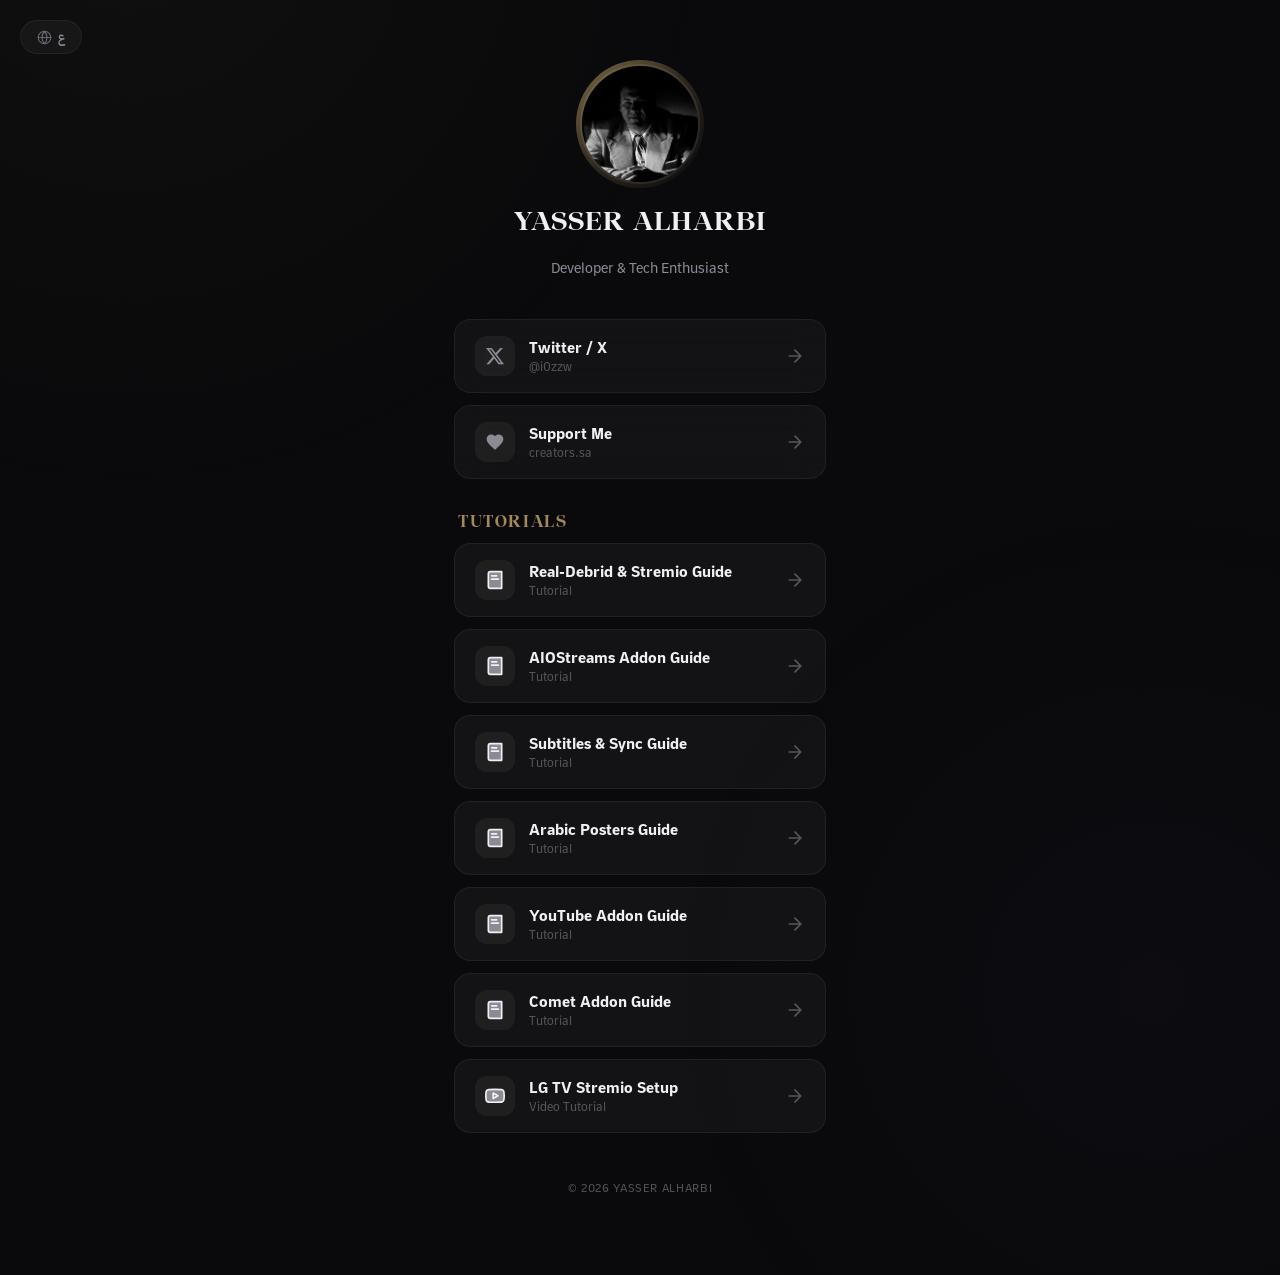
==== index.html @ 005c1b85 "Add remaining tutorials (Subtitles, Posters, YouTube, Comet, LG TV) with localized media" ====
<!DOCTYPE html>
<html lang="ar" dir="rtl">
<head>
  <meta charset="UTF-8">
  <meta name="viewport" content="width=device-width, initial-scale=1.0">
  <title>YASSER ALHARBI</title>
  <meta name="description" content="Yasser Alharbi – Bio & Links">
  <meta property="og:title" content="YASSER ALHARBI">
  <meta property="og:description" content="Yasser Alharbi – Bio & Links">
  <meta property="og:image" content="img/profile.jpg">
  <meta property="og:type" content="website">
  <meta name="theme-color" content="#0a0a0c">
  <link rel="stylesheet" href="style.css">
  <link rel="icon" href="img/profile.jpg">
</head>
<body>

  <!-- Language Toggle -->
  <button class="lang-toggle" id="langToggle" aria-label="Switch language">
    <svg class="globe-icon" viewBox="0 0 24 24" fill="none" stroke="currentColor" stroke-width="1.8" stroke-linecap="round" stroke-linejoin="round">
      <circle cx="12" cy="12" r="10"/>
      <path d="M2 12h20"/>
      <path d="M12 2a15.3 15.3 0 0 1 4 10 15.3 15.3 0 0 1-4 10 15.3 15.3 0 0 1-4-10A15.3 15.3 0 0 1 12 2z"/>
    </svg>
    <span id="langLabel">EN</span>
  </button>

  <div class="container">

    <!-- Profile -->
    <div class="profile-section fade-in">
      <div class="profile-image-wrapper">
        <img src="img/profile.jpg" alt="Yasser Alharbi" class="profile-image">
      </div>
      <h1 class="profile-name" data-i18n="name">ياسر الحربي</h1>
      <p class="profile-bio" data-i18n="bio">مبرمج ومهتم بالتقنية</p>
    </div>

    <!-- Links -->
    <div class="links-section">

      <!-- Twitter / X -->
      <a href="https://x.com/i0zzw" target="_blank" rel="noopener noreferrer" class="link-card">
        <div class="link-card-icon">
          <svg viewBox="0 0 24 24" xmlns="http://www.w3.org/2000/svg">
            <path d="M18.244 2.25h3.308l-7.227 8.26 8.502 11.24H16.17l-5.214-6.817L4.99 21.75H1.68l7.73-8.835L1.254 2.25H8.08l4.713 6.231zm-1.161 17.52h1.833L7.084 4.126H5.117z"/>
          </svg>
        </div>
        <div class="link-card-content">
          <span class="link-card-title" data-i18n="twitter_title">تويتر / إكس</span>
          <span class="link-card-subtitle">@i0zzw</span>
        </div>
        <svg class="link-card-arrow" viewBox="0 0 24 24" fill="none" stroke="currentColor" stroke-width="2" stroke-linecap="round" stroke-linejoin="round">
          <path d="M5 12h14M12 5l7 7-7 7"/>
        </svg>
      </a>

      <!-- Support / Creators -->
      <a href="https://creators.sa/i" target="_blank" rel="noopener noreferrer" class="link-card">
        <div class="link-card-icon">
          <svg viewBox="0 0 24 24" xmlns="http://www.w3.org/2000/svg">
            <path d="M12 21.35l-1.45-1.32C5.4 15.36 2 12.28 2 8.5 2 5.42 4.42 3 7.5 3c1.74 0 3.41.81 4.5 2.09C13.09 3.81 14.76 3 16.5 3 19.58 3 22 5.42 22 8.5c0 3.78-3.4 6.86-8.55 11.54L12 21.35z"/>
          </svg>
        </div>
        <div class="link-card-content">
          <span class="link-card-title" data-i18n="support_title">دعم مادي</span>
          <span class="link-card-subtitle">creators.sa</span>
        </div>
        <svg class="link-card-arrow" viewBox="0 0 24 24" fill="none" stroke="currentColor" stroke-width="2" stroke-linecap="round" stroke-linejoin="round">
          <path d="M5 12h14M12 5l7 7-7 7"/>
        </svg>
      </a>

    </div>

    <!-- Tutorials -->
    <div class="section-container fade-in" style="margin-top: 32px; width: 100%;">
      <h2 class="section-title" data-i18n="tutorials_title">شروحات</h2>
      <div class="links-section" style="margin-top: 12px;">
        <a href="tutorials/real-debrid.html" class="link-card">
          <div class="link-card-icon">
            <svg viewBox="0 0 24 24" xmlns="http://www.w3.org/2000/svg" fill="none" stroke="currentColor" stroke-width="2" stroke-linecap="round" stroke-linejoin="round">
              <path d="M4 19.5v-15A2.5 2.5 0 0 1 6.5 2H20v20H6.5a2.5 2.5 0 0 1-2.5-2.5Z"/>
              <path d="M8 7h6"/>
              <path d="M8 11h8"/>
            </svg>
          </div>
          <div class="link-card-content">
            <span class="link-card-title" data-i18n="real_debrid_tutorial">شرح Real-Debrid و Stremio</span>
            <span class="link-card-subtitle">Tutorial</span>
          </div>
          <svg class="link-card-arrow" viewBox="0 0 24 24" fill="none" stroke="currentColor" stroke-width="2" stroke-linecap="round" stroke-linejoin="round">
            <path d="M5 12h14M12 5l7 7-7 7"/>
          </svg>
        </a>

        <a href="tutorials/aiostreams-elfhosted.html" class="link-card">
          <div class="link-card-icon">
            <svg viewBox="0 0 24 24" xmlns="http://www.w3.org/2000/svg" fill="none" stroke="currentColor" stroke-width="2" stroke-linecap="round" stroke-linejoin="round">
              <path d="M4 19.5v-15A2.5 2.5 0 0 1 6.5 2H20v20H6.5a2.5 2.5 0 0 1-2.5-2.5Z"/>
              <path d="M8 7h6"/>
              <path d="M8 11h8"/>
            </svg>
          </div>
          <div class="link-card-content">
            <span class="link-card-title" data-i18n="aiostreams_tutorial">شرح إضافة AIOStreams</span>
            <span class="link-card-subtitle">Tutorial</span>
          </div>
          <svg class="link-card-arrow" viewBox="0 0 24 24" fill="none" stroke="currentColor" stroke-width="2" stroke-linecap="round" stroke-linejoin="round">
            <path d="M5 12h14M12 5l7 7-7 7"/>
          </svg>
        </a>

        <a href="tutorials/stremio-subtitles-guide.html" class="link-card">
          <div class="link-card-icon">
            <svg viewBox="0 0 24 24" xmlns="http://www.w3.org/2000/svg" fill="none" stroke="currentColor" stroke-width="2" stroke-linecap="round" stroke-linejoin="round">
              <path d="M4 19.5v-15A2.5 2.5 0 0 1 6.5 2H20v20H6.5a2.5 2.5 0 0 1-2.5-2.5Z"/>
              <path d="M8 7h6"/>
              <path d="M8 11h8"/>
            </svg>
          </div>
          <div class="link-card-content">
            <span class="link-card-title" data-i18n="subtitles_tutorial">حل مشاكل الترجمة</span>
            <span class="link-card-subtitle">Tutorial</span>
          </div>
          <svg class="link-card-arrow" viewBox="0 0 24 24" fill="none" stroke="currentColor" stroke-width="2" stroke-linecap="round" stroke-linejoin="round">
            <path d="M5 12h14M12 5l7 7-7 7"/>
          </svg>
        </a>

        <a href="tutorials/arabic-posters-stremio.html" class="link-card">
          <div class="link-card-icon">
            <svg viewBox="0 0 24 24" xmlns="http://www.w3.org/2000/svg" fill="none" stroke="currentColor" stroke-width="2" stroke-linecap="round" stroke-linejoin="round">
              <path d="M4 19.5v-15A2.5 2.5 0 0 1 6.5 2H20v20H6.5a2.5 2.5 0 0 1-2.5-2.5Z"/>
              <path d="M8 7h6"/>
              <path d="M8 11h8"/>
            </svg>
          </div>
          <div class="link-card-content">
            <span class="link-card-title" data-i18n="posters_tutorial">تعريب البوسترات</span>
            <span class="link-card-subtitle">Tutorial</span>
          </div>
          <svg class="link-card-arrow" viewBox="0 0 24 24" fill="none" stroke="currentColor" stroke-width="2" stroke-linecap="round" stroke-linejoin="round">
            <path d="M5 12h14M12 5l7 7-7 7"/>
          </svg>
        </a>

        <a href="tutorials/youtube-stremio-addon.html" class="link-card">
          <div class="link-card-icon">
            <svg viewBox="0 0 24 24" xmlns="http://www.w3.org/2000/svg" fill="none" stroke="currentColor" stroke-width="2" stroke-linecap="round" stroke-linejoin="round">
              <path d="M4 19.5v-15A2.5 2.5 0 0 1 6.5 2H20v20H6.5a2.5 2.5 0 0 1-2.5-2.5Z"/>
              <path d="M8 7h6"/>
              <path d="M8 11h8"/>
            </svg>
          </div>
          <div class="link-card-content">
            <span class="link-card-title" data-i18n="youtube_tutorial">إضافة اليوتيوب</span>
            <span class="link-card-subtitle">Tutorial</span>
          </div>
          <svg class="link-card-arrow" viewBox="0 0 24 24" fill="none" stroke="currentColor" stroke-width="2" stroke-linecap="round" stroke-linejoin="round">
            <path d="M5 12h14M12 5l7 7-7 7"/>
          </svg>
        </a>

        <a href="tutorials/comet-stremio-addon.html" class="link-card">
          <div class="link-card-icon">
            <svg viewBox="0 0 24 24" xmlns="http://www.w3.org/2000/svg" fill="none" stroke="currentColor" stroke-width="2" stroke-linecap="round" stroke-linejoin="round">
              <path d="M4 19.5v-15A2.5 2.5 0 0 1 6.5 2H20v20H6.5a2.5 2.5 0 0 1-2.5-2.5Z"/>
              <path d="M8 7h6"/>
              <path d="M8 11h8"/>
            </svg>
          </div>
          <div class="link-card-content">
            <span class="link-card-title" data-i18n="comet_tutorial">شرح إضافة Comet</span>
            <span class="link-card-subtitle">Tutorial</span>
          </div>
          <svg class="link-card-arrow" viewBox="0 0 24 24" fill="none" stroke="currentColor" stroke-width="2" stroke-linecap="round" stroke-linejoin="round">
            <path d="M5 12h14M12 5l7 7-7 7"/>
          </svg>
        </a>

        <a href="tutorials/lg-tv-stremio.html" class="link-card">
          <div class="link-card-icon">
            <svg viewBox="0 0 24 24" xmlns="http://www.w3.org/2000/svg" fill="none" stroke="currentColor" stroke-width="2" stroke-linecap="round" stroke-linejoin="round">
              <path d="M22.54 6.42a2.78 2.78 0 0 0-1.94-2C18.88 4 12 4 12 4s-6.88 0-8.6.46a2.78 2.78 0 0 0-1.94 2A29 29 0 0 0 1 11.75a29 29 0 0 0 .46 5.33A2.78 2.78 0 0 0 3.4 19c1.72.46 8.6.46 8.6.46s6.88 0 8.6-.46a2.78 2.78 0 0 0 1.94-2 29 29 0 0 0 .46-5.25 29 29 0 0 0-.46-5.33z"/>
              <polygon points="9.75 15.02 15.5 11.75 9.75 8.48 9.75 15.02"/>
            </svg>
          </div>
          <div class="link-card-content">
            <span class="link-card-title" data-i18n="lg_tv_tutorial">شرح شاشات LG</span>
            <span class="link-card-subtitle">Video Tutorial</span>
          </div>
          <svg class="link-card-arrow" viewBox="0 0 24 24" fill="none" stroke="currentColor" stroke-width="2" stroke-linecap="round" stroke-linejoin="round">
            <path d="M5 12h14M12 5l7 7-7 7"/>
          </svg>
        </a>
      </div>
    </div>

    <!-- Footer -->
    <div class="footer fade-in">
      <p data-i18n="footer">© 2026 YASSER ALHARBI</p>
    </div>

  </div>

  <script src="script.js"></script>
</body>
</html>
---- style.css ----
/* ===== Font Faces ===== */
@font-face {
  font-family: 'Thmanyah Sans';
  src: url('fonts/thmanyahsans-Light.woff2') format('woff2');
  font-weight: 300;
  font-style: normal;
  font-display: swap;
}
@font-face {
  font-family: 'Thmanyah Sans';
  src: url('fonts/thmanyahsans-Regular.woff2') format('woff2');
  font-weight: 400;
  font-style: normal;
  font-display: swap;
}
@font-face {
  font-family: 'Thmanyah Sans';
  src: url('fonts/thmanyahsans-Medium.woff2') format('woff2');
  font-weight: 500;
  font-style: normal;
  font-display: swap;
}
@font-face {
  font-family: 'Thmanyah Sans';
  src: url('fonts/thmanyahsans-Bold.woff2') format('woff2');
  font-weight: 700;
  font-style: normal;
  font-display: swap;
}
@font-face {
  font-family: 'Thmanyah Sans';
  src: url('fonts/thmanyahsans-Black.woff2') format('woff2');
  font-weight: 900;
  font-style: normal;
  font-display: swap;
}
@font-face {
  font-family: 'Thmanyah Serif Display';
  src: url('fonts/thmanyahserifdisplay-Bold.woff2') format('woff2');
  font-weight: 700;
  font-style: normal;
  font-display: swap;
}

/* ===== Reset & Base ===== */
*,
*::before,
*::after {
  margin: 0;
  padding: 0;
  box-sizing: border-box;
}

:root {
  --bg-primary: #0a0a0c;
  --bg-secondary: #111115;
  --bg-card: rgba(255, 255, 255, 0.04);
  --bg-card-hover: rgba(255, 255, 255, 0.08);
  --border-card: rgba(255, 255, 255, 0.06);
  --border-card-hover: rgba(255, 255, 255, 0.12);
  --text-primary: #f0f0f2;
  --text-secondary: #8b8b96;
  --text-muted: #55555e;
  --accent: #c8a96e;
  --accent-glow: rgba(200, 169, 110, 0.15);
  --accent-dim: rgba(200, 169, 110, 0.08);
  --glow-profile: rgba(200, 169, 110, 0.2);
  --radius: 16px;
  --transition: 0.3s cubic-bezier(0.4, 0, 0.2, 1);
}

html {
  scroll-behavior: smooth;
}

body {
  font-family: 'Thmanyah Sans', -apple-system, BlinkMacSystemFont, 'Segoe UI', sans-serif;
  background: var(--bg-primary);
  color: var(--text-primary);
  min-height: 100dvh;
  display: flex;
  justify-content: center;
  align-items: center;
  overflow-x: hidden;
  -webkit-font-smoothing: antialiased;
  -moz-osx-font-smoothing: grayscale;
}

/* ===== Background Ambient Effect ===== */
body::before {
  content: '';
  position: fixed;
  top: -50%;
  left: -50%;
  width: 200%;
  height: 200%;
  background:
    radial-gradient(ellipse 600px 600px at 30% 20%, rgba(200, 169, 110, 0.04), transparent),
    radial-gradient(ellipse 500px 500px at 70% 80%, rgba(120, 100, 180, 0.03), transparent);
  pointer-events: none;
  z-index: 0;
  animation: ambientDrift 20s ease-in-out infinite alternate;
}

@keyframes ambientDrift {
  0% { transform: translate(0, 0) rotate(0deg); }
  100% { transform: translate(30px, -20px) rotate(2deg); }
}

/* ===== Container ===== */
.container {
  position: relative;
  z-index: 1;
  width: 100%;
  max-width: 420px;
  padding: 48px 24px 64px;
  display: flex;
  flex-direction: column;
  align-items: center;
  gap: 0;
}

/* ===== Language Toggle ===== */
.lang-toggle {
  position: fixed;
  top: 20px;
  right: 20px;
  z-index: 100;
  background: var(--bg-card);
  backdrop-filter: blur(20px);
  -webkit-backdrop-filter: blur(20px);
  border: 1px solid var(--border-card);
  color: var(--text-secondary);
  font-family: 'Thmanyah Sans', sans-serif;
  font-size: 13px;
  font-weight: 500;
  padding: 8px 16px;
  border-radius: 100px;
  cursor: pointer;
  transition: var(--transition);
  display: flex;
  align-items: center;
  gap: 6px;
  letter-spacing: 0.02em;
}

.lang-toggle:hover {
  background: var(--bg-card-hover);
  border-color: var(--border-card-hover);
  color: var(--text-primary);
}

.lang-toggle:active {
  transform: scale(0.96);
}

.lang-toggle .globe-icon {
  width: 15px;
  height: 15px;
  opacity: 0.7;
}

/* ===== Profile Section ===== */
.profile-section {
  display: flex;
  flex-direction: column;
  align-items: center;
  gap: 20px;
  margin-bottom: 40px;
}

.profile-image-wrapper {
  position: relative;
  width: 120px;
  height: 120px;
}

.profile-image-wrapper::before {
  content: '';
  position: absolute;
  inset: -4px;
  border-radius: 50%;
  background: linear-gradient(135deg, var(--accent), rgba(200, 169, 110, 0.3), transparent);
  opacity: 0.6;
  animation: profileGlow 4s ease-in-out infinite alternate;
}

@keyframes profileGlow {
  0% { opacity: 0.4; filter: blur(8px); }
  100% { opacity: 0.7; filter: blur(12px); }
}

.profile-image {
  position: relative;
  width: 120px;
  height: 120px;
  border-radius: 50%;
  object-fit: cover;
  object-position: center top;
  border: 2px solid rgba(255, 255, 255, 0.08);
  z-index: 1;
}

.profile-name {
  font-family: 'Thmanyah Serif Display', 'Thmanyah Sans', serif;
  font-weight: 700;
  font-size: 26px;
  letter-spacing: 0.04em;
  color: var(--text-primary);
  text-align: center;
}

.profile-bio {
  font-size: 14px;
  font-weight: 400;
  color: var(--text-secondary);
  text-align: center;
  line-height: 1.6;
  max-width: 280px;
}

/* ===== Links Section ===== */
.links-section {
  width: 100%;
  display: flex;
  flex-direction: column;
  gap: 12px;
}

.link-card {
  display: flex;
  align-items: center;
  gap: 14px;
  width: 100%;
  padding: 16px 20px;
  background: var(--bg-card);
  backdrop-filter: blur(16px);
  -webkit-backdrop-filter: blur(16px);
  border: 1px solid var(--border-card);
  border-radius: var(--radius);
  text-decoration: none;
  color: var(--text-primary);
  transition: var(--transition);
  position: relative;
  overflow: hidden;
}

.link-card::before {
  content: '';
  position: absolute;
  inset: 0;
  background: linear-gradient(135deg, var(--accent-dim), transparent 60%);
  opacity: 0;
  transition: opacity var(--transition);
}

.link-card:hover {
  background: var(--bg-card-hover);
  border-color: var(--border-card-hover);
  transform: translateY(-2px);
  box-shadow: 0 8px 32px rgba(0, 0, 0, 0.3);
}

.link-card:hover::before {
  opacity: 1;
}

.link-card:active {
  transform: translateY(0) scale(0.98);
}

.link-card-icon {
  position: relative;
  z-index: 1;
  width: 40px;
  height: 40px;
  display: flex;
  align-items: center;
  justify-content: center;
  border-radius: 12px;
  background: rgba(255, 255, 255, 0.05);
  flex-shrink: 0;
}

.link-card-icon svg {
  width: 20px;
  height: 20px;
  fill: var(--text-secondary);
  transition: fill var(--transition);
}

.link-card:hover .link-card-icon svg {
  fill: var(--accent);
}

.link-card-content {
  position: relative;
  z-index: 1;
  display: flex;
  flex-direction: column;
  gap: 2px;
  flex: 1;
  min-width: 0;
}

.link-card-title {
  font-weight: 600;
  font-size: 15px;
  color: var(--text-primary);
}

.link-card-subtitle {
  font-size: 12px;
  font-weight: 400;
  color: var(--text-muted);
}

.link-card-arrow {
  position: relative;
  z-index: 1;
  width: 20px;
  height: 20px;
  flex-shrink: 0;
  opacity: 0.3;
  transition: var(--transition);
}

.link-card:hover .link-card-arrow {
  opacity: 0.7;
  transform: translateX(3px);
}

[dir="rtl"] .link-card:hover .link-card-arrow {
  transform: translateX(-3px) scaleX(-1);
}

[dir="rtl"] .link-card-arrow {
  transform: scaleX(-1);
}

/* ===== Footer ===== */
.footer {
  margin-top: 48px;
  text-align: center;
}

.footer p {
  font-size: 11px;
  color: var(--text-muted);
  letter-spacing: 0.06em;
}

/* ===== Fade-in Animations ===== */
.fade-in {
  opacity: 0;
  transform: translateY(16px);
  animation: fadeInUp 0.6s ease forwards;
}

.fade-in:nth-child(1) { animation-delay: 0.1s; }
.fade-in:nth-child(2) { animation-delay: 0.2s; }
.fade-in:nth-child(3) { animation-delay: 0.3s; }

@keyframes fadeInUp {
  to {
    opacity: 1;
    transform: translateY(0);
  }
}

.links-section .link-card {
  opacity: 0;
  transform: translateY(12px);
  animation: fadeInUp 0.5s ease forwards;
}

.links-section .link-card:nth-child(1) { animation-delay: 0.35s; }
.links-section .link-card:nth-child(2) { animation-delay: 0.45s; }
.links-section .link-card:nth-child(3) { animation-delay: 0.55s; }
.links-section .link-card:nth-child(4) { animation-delay: 0.65s; }

/* ===== Responsive ===== */
@media (max-width: 480px) {
  .container {
    padding: 40px 20px 56px;
  }
  .profile-name {
    font-size: 22px;
  }
  .link-card {
    padding: 14px 16px;
  }
}

@media (min-width: 768px) {
  .container {
    padding: 64px 24px 80px;
  }
}

/* ===== Sections ===== */
.section-title {
  font-family: 'Thmanyah Serif Display', serif;
  font-size: 16px;
  font-weight: 700;
  color: var(--accent);
  text-transform: uppercase;
  letter-spacing: 0.1em;
  margin-bottom: 12px;
  opacity: 0.8;
  width: 100%;
  padding-right: 4px;
}

[dir="ltr"] .section-title {
  padding-right: 0;
  padding-left: 4px;
}
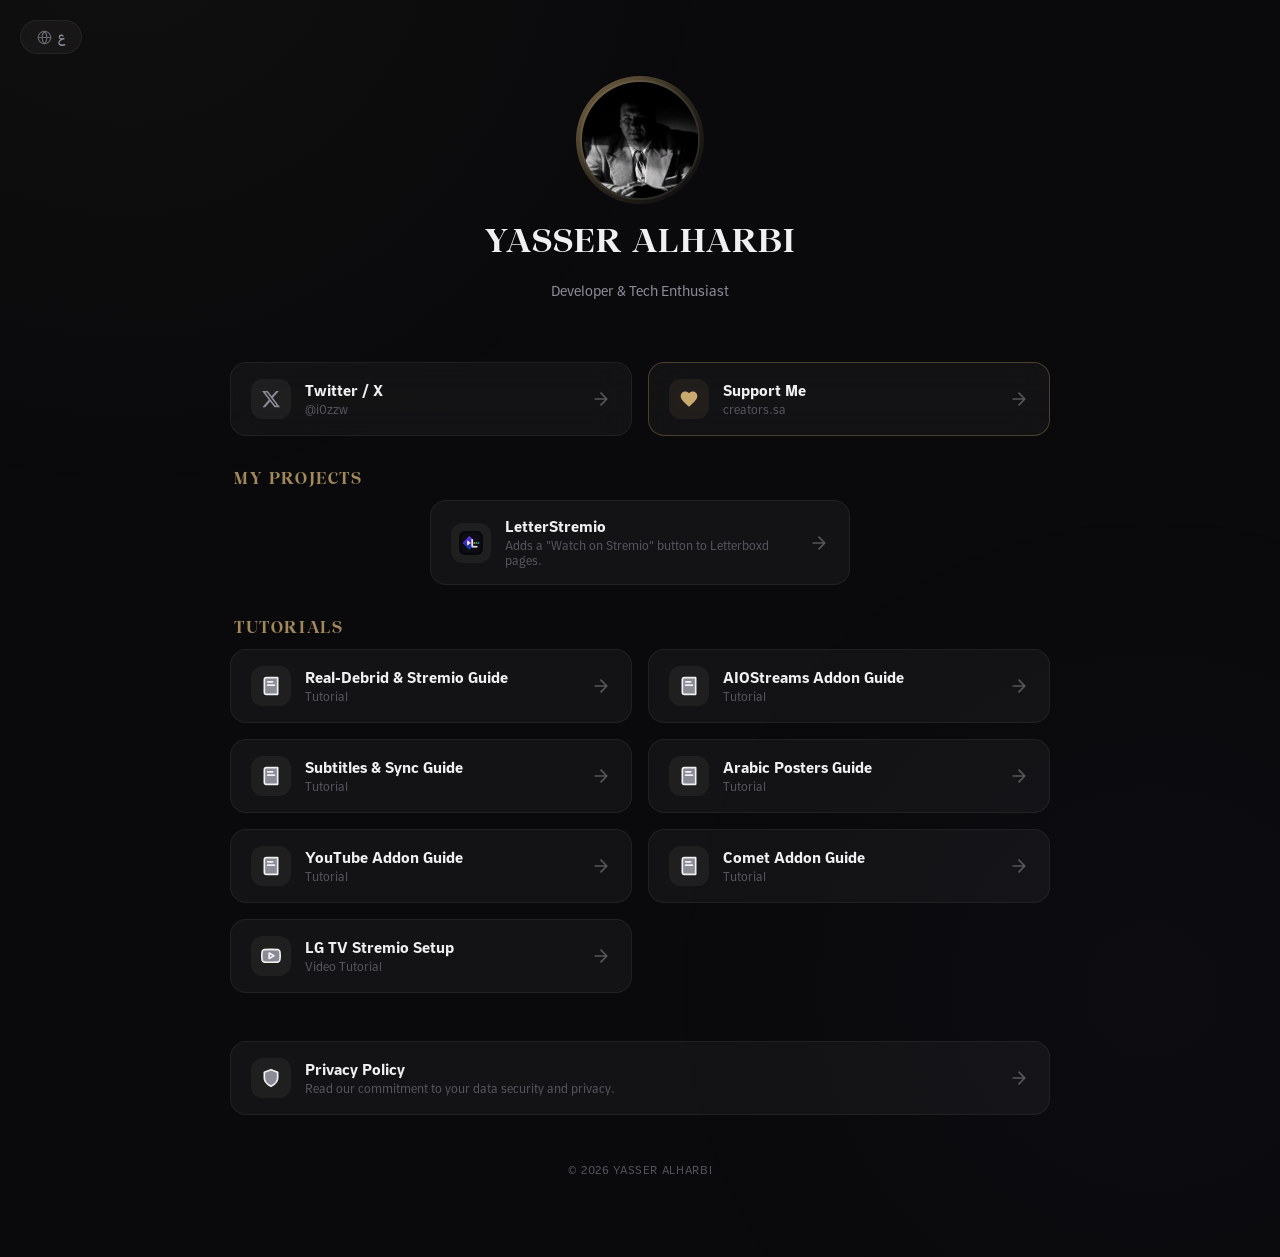
==== commit 13d4bbd8: "Update design: grid layout for desktop, featured support button, and works section" ====
--- a/index.html
+++ b/index.html
@@ -1,5 +1,6 @@
 <!DOCTYPE html>
 <html lang="ar" dir="rtl">
+
 <head>
   <meta charset="UTF-8">
   <meta name="viewport" content="width=device-width, initial-scale=1.0">
@@ -13,14 +14,16 @@
   <link rel="stylesheet" href="style.css">
   <link rel="icon" href="img/profile.jpg">
 </head>
+
 <body>
 
   <!-- Language Toggle -->
   <button class="lang-toggle" id="langToggle" aria-label="Switch language">
-    <svg class="globe-icon" viewBox="0 0 24 24" fill="none" stroke="currentColor" stroke-width="1.8" stroke-linecap="round" stroke-linejoin="round">
-      <circle cx="12" cy="12" r="10"/>
-      <path d="M2 12h20"/>
-      <path d="M12 2a15.3 15.3 0 0 1 4 10 15.3 15.3 0 0 1-4 10 15.3 15.3 0 0 1-4-10A15.3 15.3 0 0 1 12 2z"/>
+    <svg class="globe-icon" viewBox="0 0 24 24" fill="none" stroke="currentColor" stroke-width="1.8"
+      stroke-linecap="round" stroke-linejoin="round">
+      <circle cx="12" cy="12" r="10" />
+      <path d="M2 12h20" />
+      <path d="M12 2a15.3 15.3 0 0 1 4 10 15.3 15.3 0 0 1-4 10 15.3 15.3 0 0 1-4-10A15.3 15.3 0 0 1 12 2z" />
     </svg>
     <span id="langLabel">EN</span>
   </button>
@@ -43,34 +46,61 @@
       <a href="https://x.com/i0zzw" target="_blank" rel="noopener noreferrer" class="link-card">
         <div class="link-card-icon">
           <svg viewBox="0 0 24 24" xmlns="http://www.w3.org/2000/svg">
-            <path d="M18.244 2.25h3.308l-7.227 8.26 8.502 11.24H16.17l-5.214-6.817L4.99 21.75H1.68l7.73-8.835L1.254 2.25H8.08l4.713 6.231zm-1.161 17.52h1.833L7.084 4.126H5.117z"/>
+            <path
+              d="M18.244 2.25h3.308l-7.227 8.26 8.502 11.24H16.17l-5.214-6.817L4.99 21.75H1.68l7.73-8.835L1.254 2.25H8.08l4.713 6.231zm-1.161 17.52h1.833L7.084 4.126H5.117z" />
           </svg>
         </div>
         <div class="link-card-content">
           <span class="link-card-title" data-i18n="twitter_title">تويتر / إكس</span>
           <span class="link-card-subtitle">@i0zzw</span>
         </div>
-        <svg class="link-card-arrow" viewBox="0 0 24 24" fill="none" stroke="currentColor" stroke-width="2" stroke-linecap="round" stroke-linejoin="round">
-          <path d="M5 12h14M12 5l7 7-7 7"/>
+        <svg class="link-card-arrow" viewBox="0 0 24 24" fill="none" stroke="currentColor" stroke-width="2"
+          stroke-linecap="round" stroke-linejoin="round">
+          <path d="M5 12h14M12 5l7 7-7 7" />
         </svg>
       </a>
 
       <!-- Support / Creators -->
-      <a href="https://creators.sa/i" target="_blank" rel="noopener noreferrer" class="link-card">
+      <a href="https://creators.sa/i" target="_blank" rel="noopener noreferrer" class="link-card featured">
         <div class="link-card-icon">
           <svg viewBox="0 0 24 24" xmlns="http://www.w3.org/2000/svg">
-            <path d="M12 21.35l-1.45-1.32C5.4 15.36 2 12.28 2 8.5 2 5.42 4.42 3 7.5 3c1.74 0 3.41.81 4.5 2.09C13.09 3.81 14.76 3 16.5 3 19.58 3 22 5.42 22 8.5c0 3.78-3.4 6.86-8.55 11.54L12 21.35z"/>
+            <path
+              d="M12 21.35l-1.45-1.32C5.4 15.36 2 12.28 2 8.5 2 5.42 4.42 3 7.5 3c1.74 0 3.41.81 4.5 2.09C13.09 3.81 14.76 3 16.5 3 19.58 3 22 5.42 22 8.5c0 3.78-3.4 6.86-8.55 11.54L12 21.35z" />
           </svg>
         </div>
         <div class="link-card-content">
           <span class="link-card-title" data-i18n="support_title">دعم مادي</span>
           <span class="link-card-subtitle">creators.sa</span>
         </div>
-        <svg class="link-card-arrow" viewBox="0 0 24 24" fill="none" stroke="currentColor" stroke-width="2" stroke-linecap="round" stroke-linejoin="round">
-          <path d="M5 12h14M12 5l7 7-7 7"/>
+        <svg class="link-card-arrow" viewBox="0 0 24 24" fill="none" stroke="currentColor" stroke-width="2"
+          stroke-linecap="round" stroke-linejoin="round">
+          <path d="M5 12h14M12 5l7 7-7 7" />
         </svg>
       </a>
 
+    </div>
+
+    <!-- My Works -->
+    <div class="section-container fade-in" style="margin-top: 32px; width: 100%;">
+      <h2 class="section-title" data-i18n="works_title">أعمالي</h2>
+      <div class="links-section" style="margin-top: 12px;">
+        <!-- LetterStremio -->
+        <a href="https://chromewebstore.google.com/detail/gipoaolhchfjmjiemofgoghhjfjpclnj?utm_source=item-share-cb"
+          target="_blank" rel="noopener noreferrer" class="link-card">
+          <div class="link-card-icon">
+            <img src="logos/letterstremio.png" alt="LetterStremio" style="width: 24px; height: 24px; border-radius: 6px;">
+          </div>
+          <div class="link-card-content">
+            <span class="link-card-title" data-i18n="letterstremio_title">LetterStremio</span>
+            <span class="link-card-subtitle" data-i18n="letterstremio_desc">Adds a "Watch on Stremio" button to
+              Letterboxd pages.</span>
+          </div>
+          <svg class="link-card-arrow" viewBox="0 0 24 24" fill="none" stroke="currentColor" stroke-width="2"
+            stroke-linecap="round" stroke-linejoin="round">
+            <path d="M5 12h14M12 5l7 7-7 7" />
+          </svg>
+        </a>
+      </div>
     </div>
 
     <!-- Tutorials -->
@@ -79,122 +109,157 @@
       <div class="links-section" style="margin-top: 12px;">
         <a href="tutorials/real-debrid.html" class="link-card">
           <div class="link-card-icon">
-            <svg viewBox="0 0 24 24" xmlns="http://www.w3.org/2000/svg" fill="none" stroke="currentColor" stroke-width="2" stroke-linecap="round" stroke-linejoin="round">
-              <path d="M4 19.5v-15A2.5 2.5 0 0 1 6.5 2H20v20H6.5a2.5 2.5 0 0 1-2.5-2.5Z"/>
-              <path d="M8 7h6"/>
-              <path d="M8 11h8"/>
+            <svg viewBox="0 0 24 24" xmlns="http://www.w3.org/2000/svg" fill="none" stroke="currentColor"
+              stroke-width="2" stroke-linecap="round" stroke-linejoin="round">
+              <path d="M4 19.5v-15A2.5 2.5 0 0 1 6.5 2H20v20H6.5a2.5 2.5 0 0 1-2.5-2.5Z" />
+              <path d="M8 7h6" />
+              <path d="M8 11h8" />
             </svg>
           </div>
           <div class="link-card-content">
             <span class="link-card-title" data-i18n="real_debrid_tutorial">شرح Real-Debrid و Stremio</span>
             <span class="link-card-subtitle">Tutorial</span>
           </div>
-          <svg class="link-card-arrow" viewBox="0 0 24 24" fill="none" stroke="currentColor" stroke-width="2" stroke-linecap="round" stroke-linejoin="round">
-            <path d="M5 12h14M12 5l7 7-7 7"/>
+          <svg class="link-card-arrow" viewBox="0 0 24 24" fill="none" stroke="currentColor" stroke-width="2"
+            stroke-linecap="round" stroke-linejoin="round">
+            <path d="M5 12h14M12 5l7 7-7 7" />
           </svg>
         </a>
 
         <a href="tutorials/aiostreams-elfhosted.html" class="link-card">
           <div class="link-card-icon">
-            <svg viewBox="0 0 24 24" xmlns="http://www.w3.org/2000/svg" fill="none" stroke="currentColor" stroke-width="2" stroke-linecap="round" stroke-linejoin="round">
-              <path d="M4 19.5v-15A2.5 2.5 0 0 1 6.5 2H20v20H6.5a2.5 2.5 0 0 1-2.5-2.5Z"/>
-              <path d="M8 7h6"/>
-              <path d="M8 11h8"/>
+            <svg viewBox="0 0 24 24" xmlns="http://www.w3.org/2000/svg" fill="none" stroke="currentColor"
+              stroke-width="2" stroke-linecap="round" stroke-linejoin="round">
+              <path d="M4 19.5v-15A2.5 2.5 0 0 1 6.5 2H20v20H6.5a2.5 2.5 0 0 1-2.5-2.5Z" />
+              <path d="M8 7h6" />
+              <path d="M8 11h8" />
             </svg>
           </div>
           <div class="link-card-content">
             <span class="link-card-title" data-i18n="aiostreams_tutorial">شرح إضافة AIOStreams</span>
             <span class="link-card-subtitle">Tutorial</span>
           </div>
-          <svg class="link-card-arrow" viewBox="0 0 24 24" fill="none" stroke="currentColor" stroke-width="2" stroke-linecap="round" stroke-linejoin="round">
-            <path d="M5 12h14M12 5l7 7-7 7"/>
+          <svg class="link-card-arrow" viewBox="0 0 24 24" fill="none" stroke="currentColor" stroke-width="2"
+            stroke-linecap="round" stroke-linejoin="round">
+            <path d="M5 12h14M12 5l7 7-7 7" />
           </svg>
         </a>
 
         <a href="tutorials/stremio-subtitles-guide.html" class="link-card">
           <div class="link-card-icon">
-            <svg viewBox="0 0 24 24" xmlns="http://www.w3.org/2000/svg" fill="none" stroke="currentColor" stroke-width="2" stroke-linecap="round" stroke-linejoin="round">
-              <path d="M4 19.5v-15A2.5 2.5 0 0 1 6.5 2H20v20H6.5a2.5 2.5 0 0 1-2.5-2.5Z"/>
-              <path d="M8 7h6"/>
-              <path d="M8 11h8"/>
+            <svg viewBox="0 0 24 24" xmlns="http://www.w3.org/2000/svg" fill="none" stroke="currentColor"
+              stroke-width="2" stroke-linecap="round" stroke-linejoin="round">
+              <path d="M4 19.5v-15A2.5 2.5 0 0 1 6.5 2H20v20H6.5a2.5 2.5 0 0 1-2.5-2.5Z" />
+              <path d="M8 7h6" />
+              <path d="M8 11h8" />
             </svg>
           </div>
           <div class="link-card-content">
             <span class="link-card-title" data-i18n="subtitles_tutorial">حل مشاكل الترجمة</span>
             <span class="link-card-subtitle">Tutorial</span>
           </div>
-          <svg class="link-card-arrow" viewBox="0 0 24 24" fill="none" stroke="currentColor" stroke-width="2" stroke-linecap="round" stroke-linejoin="round">
-            <path d="M5 12h14M12 5l7 7-7 7"/>
+          <svg class="link-card-arrow" viewBox="0 0 24 24" fill="none" stroke="currentColor" stroke-width="2"
+            stroke-linecap="round" stroke-linejoin="round">
+            <path d="M5 12h14M12 5l7 7-7 7" />
           </svg>
         </a>
 
         <a href="tutorials/arabic-posters-stremio.html" class="link-card">
           <div class="link-card-icon">
-            <svg viewBox="0 0 24 24" xmlns="http://www.w3.org/2000/svg" fill="none" stroke="currentColor" stroke-width="2" stroke-linecap="round" stroke-linejoin="round">
-              <path d="M4 19.5v-15A2.5 2.5 0 0 1 6.5 2H20v20H6.5a2.5 2.5 0 0 1-2.5-2.5Z"/>
-              <path d="M8 7h6"/>
-              <path d="M8 11h8"/>
+            <svg viewBox="0 0 24 24" xmlns="http://www.w3.org/2000/svg" fill="none" stroke="currentColor"
+              stroke-width="2" stroke-linecap="round" stroke-linejoin="round">
+              <path d="M4 19.5v-15A2.5 2.5 0 0 1 6.5 2H20v20H6.5a2.5 2.5 0 0 1-2.5-2.5Z" />
+              <path d="M8 7h6" />
+              <path d="M8 11h8" />
             </svg>
           </div>
           <div class="link-card-content">
             <span class="link-card-title" data-i18n="posters_tutorial">تعريب البوسترات</span>
             <span class="link-card-subtitle">Tutorial</span>
           </div>
-          <svg class="link-card-arrow" viewBox="0 0 24 24" fill="none" stroke="currentColor" stroke-width="2" stroke-linecap="round" stroke-linejoin="round">
-            <path d="M5 12h14M12 5l7 7-7 7"/>
+          <svg class="link-card-arrow" viewBox="0 0 24 24" fill="none" stroke="currentColor" stroke-width="2"
+            stroke-linecap="round" stroke-linejoin="round">
+            <path d="M5 12h14M12 5l7 7-7 7" />
           </svg>
         </a>
 
         <a href="tutorials/youtube-stremio-addon.html" class="link-card">
           <div class="link-card-icon">
-            <svg viewBox="0 0 24 24" xmlns="http://www.w3.org/2000/svg" fill="none" stroke="currentColor" stroke-width="2" stroke-linecap="round" stroke-linejoin="round">
-              <path d="M4 19.5v-15A2.5 2.5 0 0 1 6.5 2H20v20H6.5a2.5 2.5 0 0 1-2.5-2.5Z"/>
-              <path d="M8 7h6"/>
-              <path d="M8 11h8"/>
+            <svg viewBox="0 0 24 24" xmlns="http://www.w3.org/2000/svg" fill="none" stroke="currentColor"
+              stroke-width="2" stroke-linecap="round" stroke-linejoin="round">
+              <path d="M4 19.5v-15A2.5 2.5 0 0 1 6.5 2H20v20H6.5a2.5 2.5 0 0 1-2.5-2.5Z" />
+              <path d="M8 7h6" />
+              <path d="M8 11h8" />
             </svg>
           </div>
           <div class="link-card-content">
             <span class="link-card-title" data-i18n="youtube_tutorial">إضافة اليوتيوب</span>
             <span class="link-card-subtitle">Tutorial</span>
           </div>
-          <svg class="link-card-arrow" viewBox="0 0 24 24" fill="none" stroke="currentColor" stroke-width="2" stroke-linecap="round" stroke-linejoin="round">
-            <path d="M5 12h14M12 5l7 7-7 7"/>
+          <svg class="link-card-arrow" viewBox="0 0 24 24" fill="none" stroke="currentColor" stroke-width="2"
+            stroke-linecap="round" stroke-linejoin="round">
+            <path d="M5 12h14M12 5l7 7-7 7" />
           </svg>
         </a>
 
         <a href="tutorials/comet-stremio-addon.html" class="link-card">
           <div class="link-card-icon">
-            <svg viewBox="0 0 24 24" xmlns="http://www.w3.org/2000/svg" fill="none" stroke="currentColor" stroke-width="2" stroke-linecap="round" stroke-linejoin="round">
-              <path d="M4 19.5v-15A2.5 2.5 0 0 1 6.5 2H20v20H6.5a2.5 2.5 0 0 1-2.5-2.5Z"/>
-              <path d="M8 7h6"/>
-              <path d="M8 11h8"/>
+            <svg viewBox="0 0 24 24" xmlns="http://www.w3.org/2000/svg" fill="none" stroke="currentColor"
+              stroke-width="2" stroke-linecap="round" stroke-linejoin="round">
+              <path d="M4 19.5v-15A2.5 2.5 0 0 1 6.5 2H20v20H6.5a2.5 2.5 0 0 1-2.5-2.5Z" />
+              <path d="M8 7h6" />
+              <path d="M8 11h8" />
             </svg>
           </div>
           <div class="link-card-content">
             <span class="link-card-title" data-i18n="comet_tutorial">شرح إضافة Comet</span>
             <span class="link-card-subtitle">Tutorial</span>
           </div>
-          <svg class="link-card-arrow" viewBox="0 0 24 24" fill="none" stroke="currentColor" stroke-width="2" stroke-linecap="round" stroke-linejoin="round">
-            <path d="M5 12h14M12 5l7 7-7 7"/>
+          <svg class="link-card-arrow" viewBox="0 0 24 24" fill="none" stroke="currentColor" stroke-width="2"
+            stroke-linecap="round" stroke-linejoin="round">
+            <path d="M5 12h14M12 5l7 7-7 7" />
           </svg>
         </a>
 
         <a href="tutorials/lg-tv-stremio.html" class="link-card">
           <div class="link-card-icon">
-            <svg viewBox="0 0 24 24" xmlns="http://www.w3.org/2000/svg" fill="none" stroke="currentColor" stroke-width="2" stroke-linecap="round" stroke-linejoin="round">
-              <path d="M22.54 6.42a2.78 2.78 0 0 0-1.94-2C18.88 4 12 4 12 4s-6.88 0-8.6.46a2.78 2.78 0 0 0-1.94 2A29 29 0 0 0 1 11.75a29 29 0 0 0 .46 5.33A2.78 2.78 0 0 0 3.4 19c1.72.46 8.6.46 8.6.46s6.88 0 8.6-.46a2.78 2.78 0 0 0 1.94-2 29 29 0 0 0 .46-5.25 29 29 0 0 0-.46-5.33z"/>
-              <polygon points="9.75 15.02 15.5 11.75 9.75 8.48 9.75 15.02"/>
+            <svg viewBox="0 0 24 24" xmlns="http://www.w3.org/2000/svg" fill="none" stroke="currentColor"
+              stroke-width="2" stroke-linecap="round" stroke-linejoin="round">
+              <path
+                d="M22.54 6.42a2.78 2.78 0 0 0-1.94-2C18.88 4 12 4 12 4s-6.88 0-8.6.46a2.78 2.78 0 0 0-1.94 2A29 29 0 0 0 1 11.75a29 29 0 0 0 .46 5.33A2.78 2.78 0 0 0 3.4 19c1.72.46 8.6.46 8.6.46s6.88 0 8.6-.46a2.78 2.78 0 0 0 1.94-2 29 29 0 0 0 .46-5.25 29 29 0 0 0-.46-5.33z" />
+              <polygon points="9.75 15.02 15.5 11.75 9.75 8.48 9.75 15.02" />
             </svg>
           </div>
           <div class="link-card-content">
             <span class="link-card-title" data-i18n="lg_tv_tutorial">شرح شاشات LG</span>
             <span class="link-card-subtitle">Video Tutorial</span>
           </div>
-          <svg class="link-card-arrow" viewBox="0 0 24 24" fill="none" stroke="currentColor" stroke-width="2" stroke-linecap="round" stroke-linejoin="round">
-            <path d="M5 12h14M12 5l7 7-7 7"/>
+          <svg class="link-card-arrow" viewBox="0 0 24 24" fill="none" stroke="currentColor" stroke-width="2"
+            stroke-linecap="round" stroke-linejoin="round">
+            <path d="M5 12h14M12 5l7 7-7 7" />
           </svg>
         </a>
       </div>
+    </div>
+
+    <!-- Privacy Policy Button -->
+    <div class="section-container fade-in" style="margin-top: 48px; width: 100%;">
+      <a href="privacy/" class="link-card">
+        <div class="link-card-icon">
+          <svg viewBox="0 0 24 24" fill="none" stroke="currentColor" stroke-width="2" stroke-linecap="round"
+            stroke-linejoin="round">
+            <path d="M12 22s8-4 8-10V5l-8-3-8 3v7c0 6 8 10 8 10z" />
+          </svg>
+        </div>
+        <div class="link-card-content">
+          <span class="link-card-title" data-i18n="privacy_title">سياسة الخصوصية</span>
+          <span class="link-card-subtitle" data-i18n="privacy_desc">اقرأ التزامنا بحماية بياناتك وخصوصيتك.</span>
+        </div>
+        <svg class="link-card-arrow" viewBox="0 0 24 24" fill="none" stroke="currentColor" stroke-width="2"
+          stroke-linecap="round" stroke-linejoin="round">
+          <path d="M5 12h14M12 5l7 7-7 7" />
+        </svg>
+      </a>
     </div>
 
     <!-- Footer -->
@@ -206,4 +271,5 @@
 
   <script src="script.js"></script>
 </body>
-</html>
+
+</html>
--- a/style.css
+++ b/style.css
@@ -394,9 +394,99 @@
 
 @media (min-width: 768px) {
   .container {
-    padding: 64px 24px 80px;
-  }
-}
+    max-width: 800px;
+    padding: 80px 40px;
+  }
+
+  .profile-section {
+    margin-bottom: 60px;
+  }
+
+  .profile-name {
+    font-size: 32px;
+  }
+
+  /* Grid Layout for Links */
+  .links-section {
+    display: grid;
+    grid-template-columns: repeat(2, 1fr);
+    gap: 16px;
+  }
+
+  /* Make large section titles span full width */
+  .section-container {
+    grid-column: span 2;
+  }
+
+  .section-title {
+    margin-bottom: 20px;
+  }
+
+  /* Privacy section width adjustment */
+  .privacy-section {
+    grid-column: span 2;
+  }
+
+  /* Handle sections with single items to prevent them from stretching too much */
+  .links-section:has(> a:only-child) {
+    grid-template-columns: 1fr;
+    max-width: 420px;
+    margin: 0 auto;
+  }
+}
+
+/* ===== Featured Support Card ===== */
+.link-card.featured {
+  border: 1px solid rgba(200, 169, 110, 0.3);
+  position: relative;
+  overflow: hidden;
+}
+
+.link-card.featured::after {
+  content: '';
+  position: absolute;
+  top: 0;
+  left: -100%;
+  width: 100%;
+  height: 100%;
+  background: linear-gradient(110deg, transparent 40%, rgba(200, 169, 110, 0.2) 50%, transparent 60%);
+  animation: shine 3s linear infinite;
+  pointer-events: none;
+}
+
+.link-card.featured .link-card-icon {
+  background: var(--accent-dim);
+  animation: pulse 2s infinite;
+}
+
+.link-card.featured .link-card-icon svg {
+  fill: var(--accent);
+}
+
+.link-card.featured:hover {
+  border-color: var(--accent);
+  box-shadow: 0 0 25px var(--accent-glow), 0 0 50px rgba(200, 169, 110, 0.1);
+  transform: translateY(-4px) scale(1.02);
+}
+
+@keyframes pulse {
+  0% { transform: scale(1); }
+  50% { transform: scale(1.1); box-shadow: 0 0 15px var(--accent-glow); }
+  100% { transform: scale(1); }
+}
+
+@keyframes shine {
+  to {
+    left: 100%;
+  }
+}
+
+@media (min-width: 1024px) {
+  .container {
+    max-width: 900px;
+  }
+}
+
 
 /* ===== Sections ===== */
 .section-title {
@@ -415,4 +505,4 @@
 [dir="ltr"] .section-title {
   padding-right: 0;
   padding-left: 4px;
-}
+}
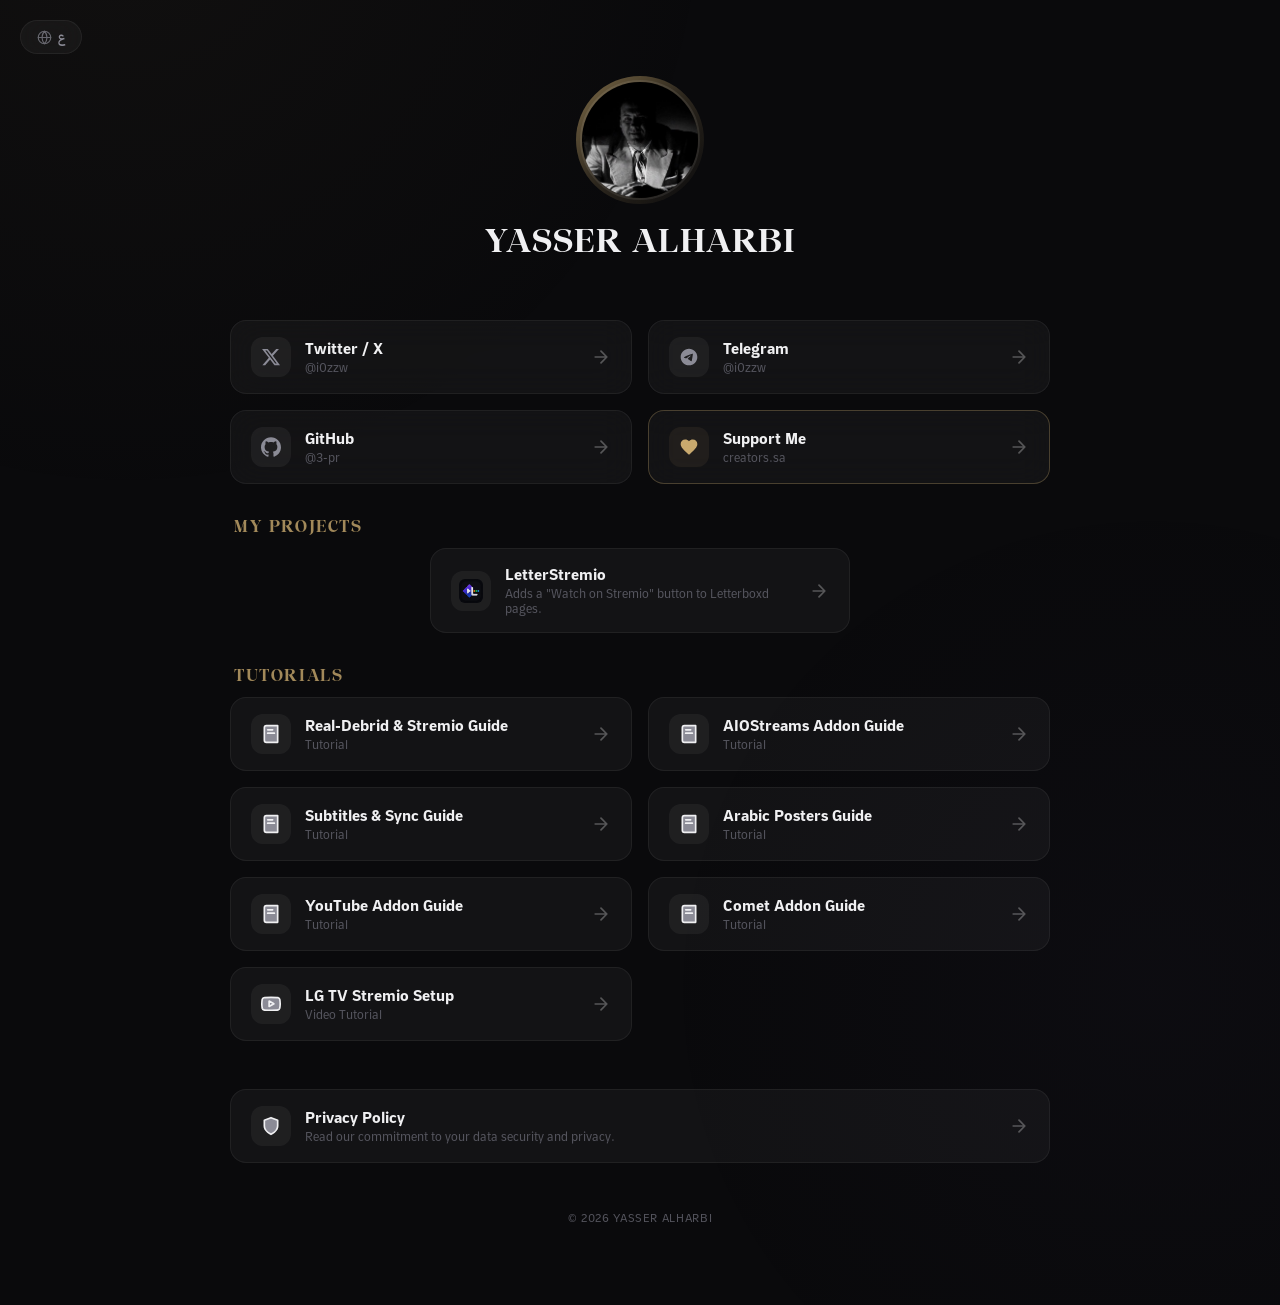
==== commit 2454591e: "Update links: added Telegram and GitHub, removed bio" ====
--- a/index.html
+++ b/index.html
@@ -11,7 +11,7 @@
   <meta property="og:image" content="img/profile.jpg">
   <meta property="og:type" content="website">
   <meta name="theme-color" content="#0a0a0c">
-  <link rel="stylesheet" href="style.css">
+  <link rel="stylesheet" href="style.css?v=1.2">
   <link rel="icon" href="img/profile.jpg">
 </head>
 
@@ -36,7 +36,6 @@
         <img src="img/profile.jpg" alt="Yasser Alharbi" class="profile-image">
       </div>
       <h1 class="profile-name" data-i18n="name">ياسر الحربي</h1>
-      <p class="profile-bio" data-i18n="bio">مبرمج ومهتم بالتقنية</p>
     </div>
 
     <!-- Links -->
@@ -53,6 +52,40 @@
         <div class="link-card-content">
           <span class="link-card-title" data-i18n="twitter_title">تويتر / إكس</span>
           <span class="link-card-subtitle">@i0zzw</span>
+        </div>
+        <svg class="link-card-arrow" viewBox="0 0 24 24" fill="none" stroke="currentColor" stroke-width="2"
+          stroke-linecap="round" stroke-linejoin="round">
+          <path d="M5 12h14M12 5l7 7-7 7" />
+        </svg>
+      </a>
+
+      <!-- Telegram -->
+      <a href="https://t.me/i0zzw" target="_blank" rel="noopener noreferrer" class="link-card">
+        <div class="link-card-icon">
+          <svg viewBox="0 0 24 24" xmlns="http://www.w3.org/2000/svg" fill="currentColor">
+            <path d="M12 2C6.48 2 2 6.48 2 12s4.48 10 10 10 10-4.48 10-10S17.52 2 12 2zm4.64 6.8c-.15 1.58-.8 5.42-1.13 7.19-.14.75-.42 1-.68 1.03-.58.05-1.02-.38-1.58-.75-.88-.58-1.38-.94-2.23-1.5-.99-.65-.35-1.01.22-1.59.15-.15 2.71-2.48 2.76-2.69a.2.2 0 00-.05-.18c-.06-.05-.14-.03-.21-.02-.09.02-1.49.95-4.22 2.79-.4.27-.76.41-1.08.4-.36-.01-1.04-.2-1.55-.37-.63-.2-1.12-.31-1.08-.66.02-.18.27-.36.74-.55 2.92-1.27 4.86-2.11 5.83-2.51 2.78-1.16 3.35-1.36 3.73-1.36.08 0 .27.02.39.12.1.08.13.19.14.27-.01.06.01.24 0 .24z"/>
+          </svg>
+        </div>
+        <div class="link-card-content">
+          <span class="link-card-title" data-i18n="telegram_title">تيليجرام</span>
+          <span class="link-card-subtitle">@i0zzw</span>
+        </div>
+        <svg class="link-card-arrow" viewBox="0 0 24 24" fill="none" stroke="currentColor" stroke-width="2"
+          stroke-linecap="round" stroke-linejoin="round">
+          <path d="M5 12h14M12 5l7 7-7 7" />
+        </svg>
+      </a>
+
+      <!-- GitHub -->
+      <a href="https://github.com/3-pr" target="_blank" rel="noopener noreferrer" class="link-card">
+        <div class="link-card-icon">
+          <svg viewBox="0 0 24 24" xmlns="http://www.w3.org/2000/svg" fill="currentColor">
+            <path d="M12 .297c-6.63 0-12 5.373-12 12 0 5.303 3.438 9.8 8.205 11.385.6.113.82-.258.82-.577 0-.285-.01-1.04-.015-2.04-3.338.724-4.042-1.61-4.042-1.61C4.422 18.07 3.633 17.7 3.633 17.7c-1.087-.744.084-.729.084-.729 1.205.084 1.838 1.236 1.838 1.236 1.07 1.835 2.809 1.305 3.495.998.108-.776.417-1.305.76-1.605-2.665-.3-5.466-1.332-5.466-5.93 0-1.31.465-2.38 1.235-3.22-.135-.303-.54-1.523.105-3.176 0 0 1.005-.322 3.3 1.23.96-.267 1.98-.399 3-.405 1.02.006 2.04.138 3 .405 2.28-1.552 3.285-1.23 3.285-1.23.645 1.653.24 2.873.12 3.176.765.84 1.23 1.91 1.23 3.22 0 4.61-2.805 5.625-5.475 5.92.43.372.823 1.102.823 2.222 0 1.606-.015 2.896-.015 3.286 0 .315.21.69.825.57C20.565 22.092 24 17.592 24 12.297c0-6.627-5.373-12-12-12"/>
+          </svg>
+        </div>
+        <div class="link-card-content">
+          <span class="link-card-title" data-i18n="github_title">قيت هوب</span>
+          <span class="link-card-subtitle">@3-pr</span>
         </div>
         <svg class="link-card-arrow" viewBox="0 0 24 24" fill="none" stroke="currentColor" stroke-width="2"
           stroke-linecap="round" stroke-linejoin="round">
@@ -269,7 +302,7 @@
 
   </div>
 
-  <script src="script.js"></script>
+  <script src="script.js?v=1.2"></script>
 </body>
 
 </html>
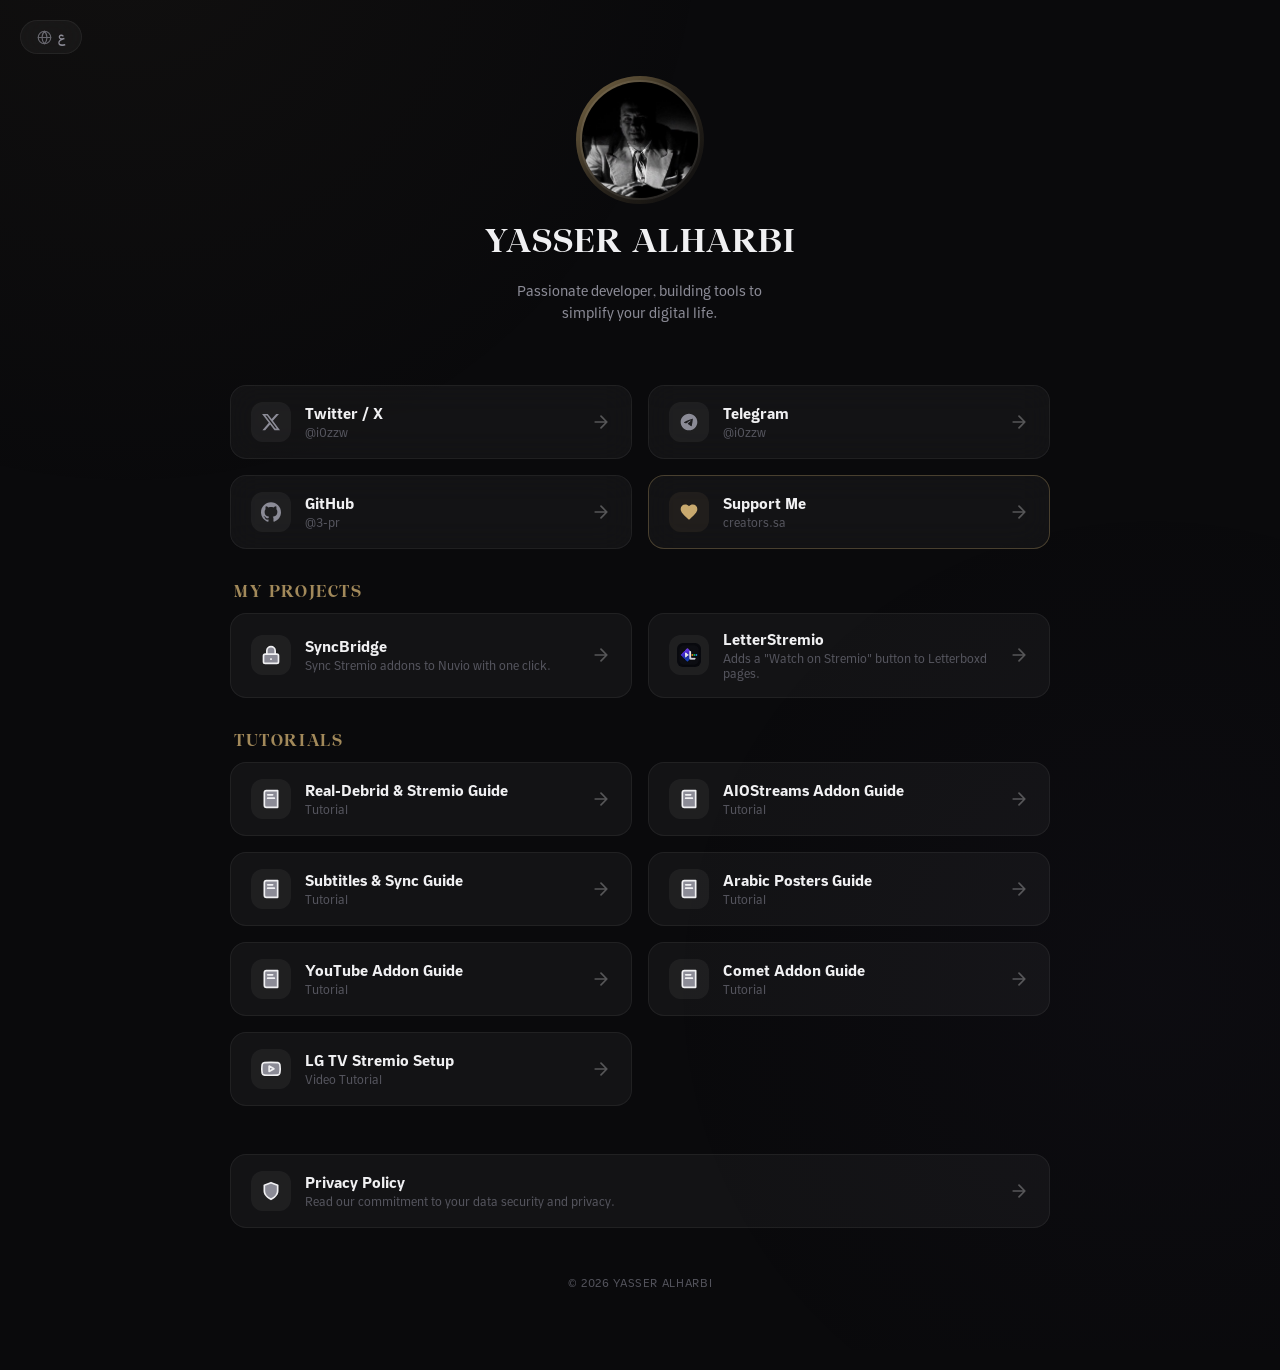
==== commit 3201c6fc: "Add SyncBridge tool and link to homepage" ====
--- a/index.html
+++ b/index.html
@@ -11,7 +11,7 @@
   <meta property="og:image" content="img/profile.jpg">
   <meta property="og:type" content="website">
   <meta name="theme-color" content="#0a0a0c">
-  <link rel="stylesheet" href="style.css?v=1.2">
+  <link rel="stylesheet" href="style.css?v=1.3">
   <link rel="icon" href="img/profile.jpg">
 </head>
 
@@ -36,6 +36,7 @@
         <img src="img/profile.jpg" alt="Yasser Alharbi" class="profile-image">
       </div>
       <h1 class="profile-name" data-i18n="name">ياسر الحربي</h1>
+      <p class="profile-bio" data-i18n="bio">شغوف بالبرمجة، أصنع أدوات تسهل حياتك الرقمية.</p>
     </div>
 
     <!-- Links -->
@@ -117,6 +118,25 @@
     <div class="section-container fade-in" style="margin-top: 32px; width: 100%;">
       <h2 class="section-title" data-i18n="works_title">أعمالي</h2>
       <div class="links-section" style="margin-top: 12px;">
+        <!-- SyncBridge -->
+        <a href="SNsync/" class="link-card">
+          <div class="link-card-icon">
+            <svg width="24" height="24" viewBox="0 0 24 24" fill="none" stroke="currentColor" stroke-width="2">
+                <path d="M7 11V7a5 5 0 0 1 10 0v4" />
+                <rect x="3" y="11" width="18" height="11" rx="2" ry="2" />
+                <path d="M12 16v2" />
+            </svg>
+          </div>
+          <div class="link-card-content">
+            <span class="link-card-title" data-i18n="syncbridge_title">SyncBridge</span>
+            <span class="link-card-subtitle" data-i18n="syncbridge_desc">مزامنة إضافات Stremio إلى Nuvio بلمسة واحدة.</span>
+          </div>
+          <svg class="link-card-arrow" viewBox="0 0 24 24" fill="none" stroke="currentColor" stroke-width="2"
+            stroke-linecap="round" stroke-linejoin="round">
+            <path d="M5 12h14M12 5l7 7-7 7" />
+          </svg>
+        </a>
+
         <!-- LetterStremio -->
         <a href="https://chromewebstore.google.com/detail/gipoaolhchfjmjiemofgoghhjfjpclnj?utm_source=item-share-cb"
           target="_blank" rel="noopener noreferrer" class="link-card">
@@ -302,7 +322,7 @@
 
   </div>
 
-  <script src="script.js?v=1.2"></script>
+  <script src="script.js?v=1.3"></script>
 </body>
 
 </html>
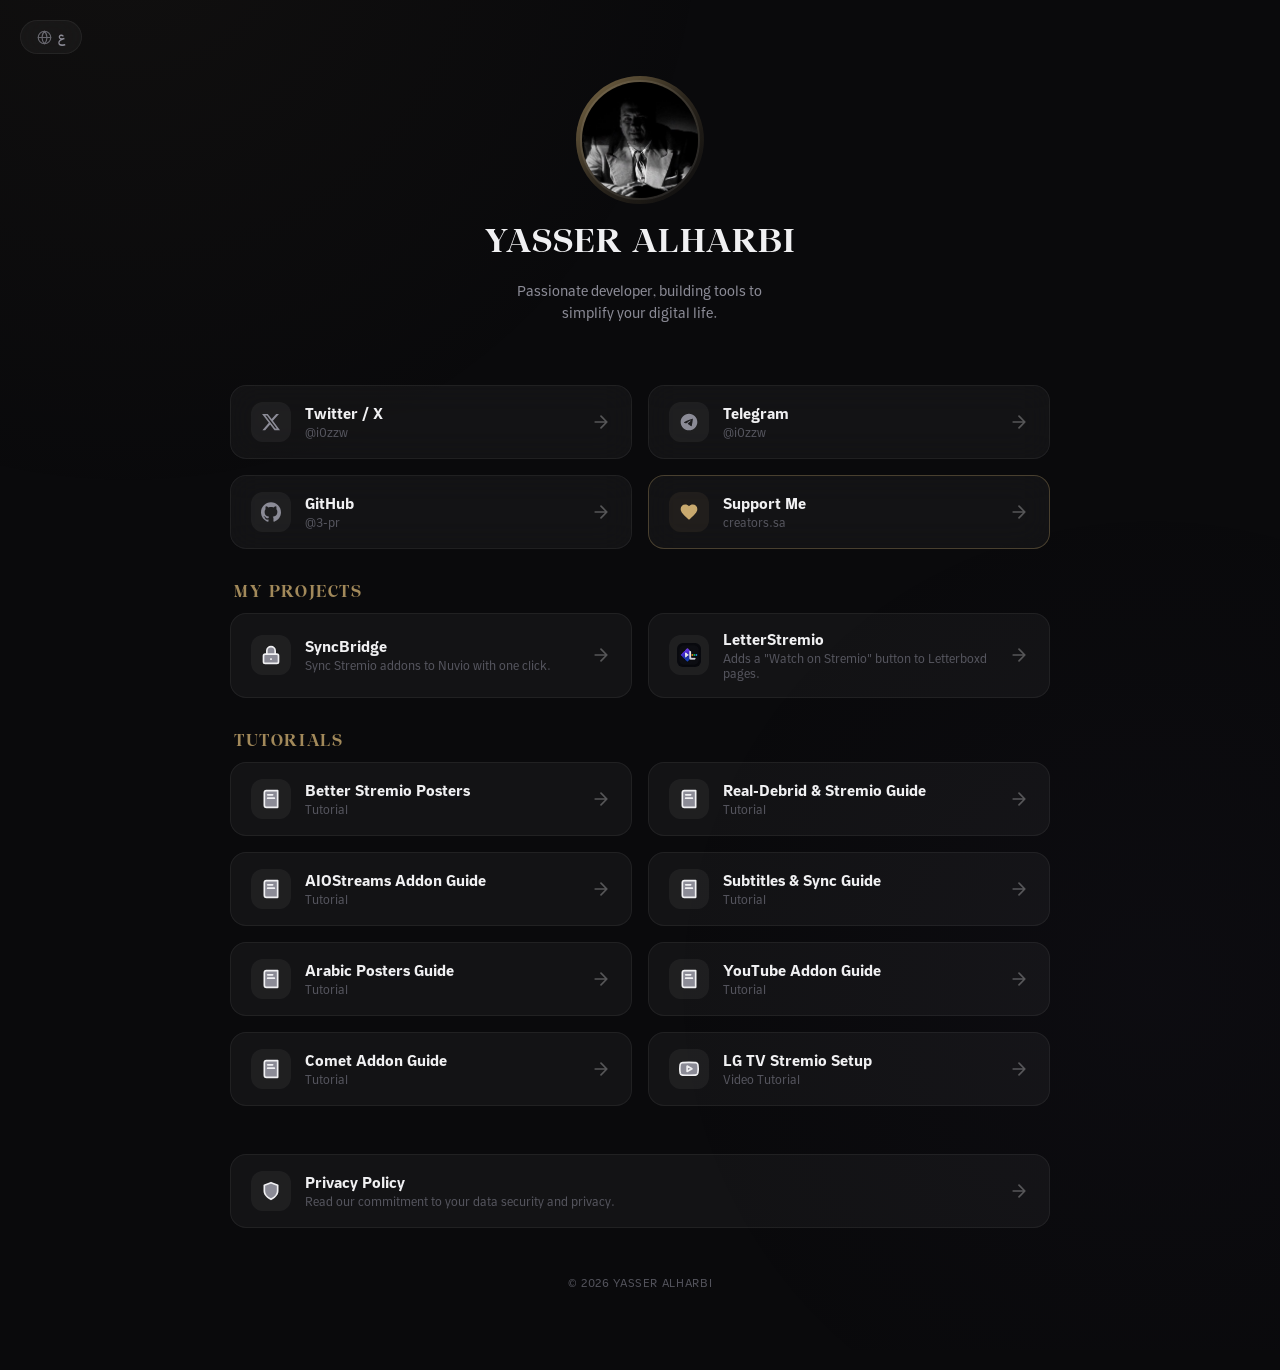
==== commit 4b475c4f: "Add new tutorial: betterPoster guide" ====
--- a/index.html
+++ b/index.html
@@ -160,6 +160,25 @@
     <div class="section-container fade-in" style="margin-top: 32px; width: 100%;">
       <h2 class="section-title" data-i18n="tutorials_title">شروحات</h2>
       <div class="links-section" style="margin-top: 12px;">
+        <a href="tutorials/better-poster.html" class="link-card">
+          <div class="link-card-icon">
+            <svg viewBox="0 0 24 24" xmlns="http://www.w3.org/2000/svg" fill="none" stroke="currentColor"
+              stroke-width="2" stroke-linecap="round" stroke-linejoin="round">
+              <path d="M4 19.5v-15A2.5 2.5 0 0 1 6.5 2H20v20H6.5a2.5 2.5 0 0 1-2.5-2.5Z" />
+              <path d="M8 7h6" />
+              <path d="M8 11h8" />
+            </svg>
+          </div>
+          <div class="link-card-content">
+            <span class="link-card-title" data-i18n="better_poster_tutorial">تحسين بوسترات Stremio</span>
+            <span class="link-card-subtitle">Tutorial</span>
+          </div>
+          <svg class="link-card-arrow" viewBox="0 0 24 24" fill="none" stroke="currentColor" stroke-width="2"
+            stroke-linecap="round" stroke-linejoin="round">
+            <path d="M5 12h14M12 5l7 7-7 7" />
+          </svg>
+        </a>
+
         <a href="tutorials/real-debrid.html" class="link-card">
           <div class="link-card-icon">
             <svg viewBox="0 0 24 24" xmlns="http://www.w3.org/2000/svg" fill="none" stroke="currentColor"
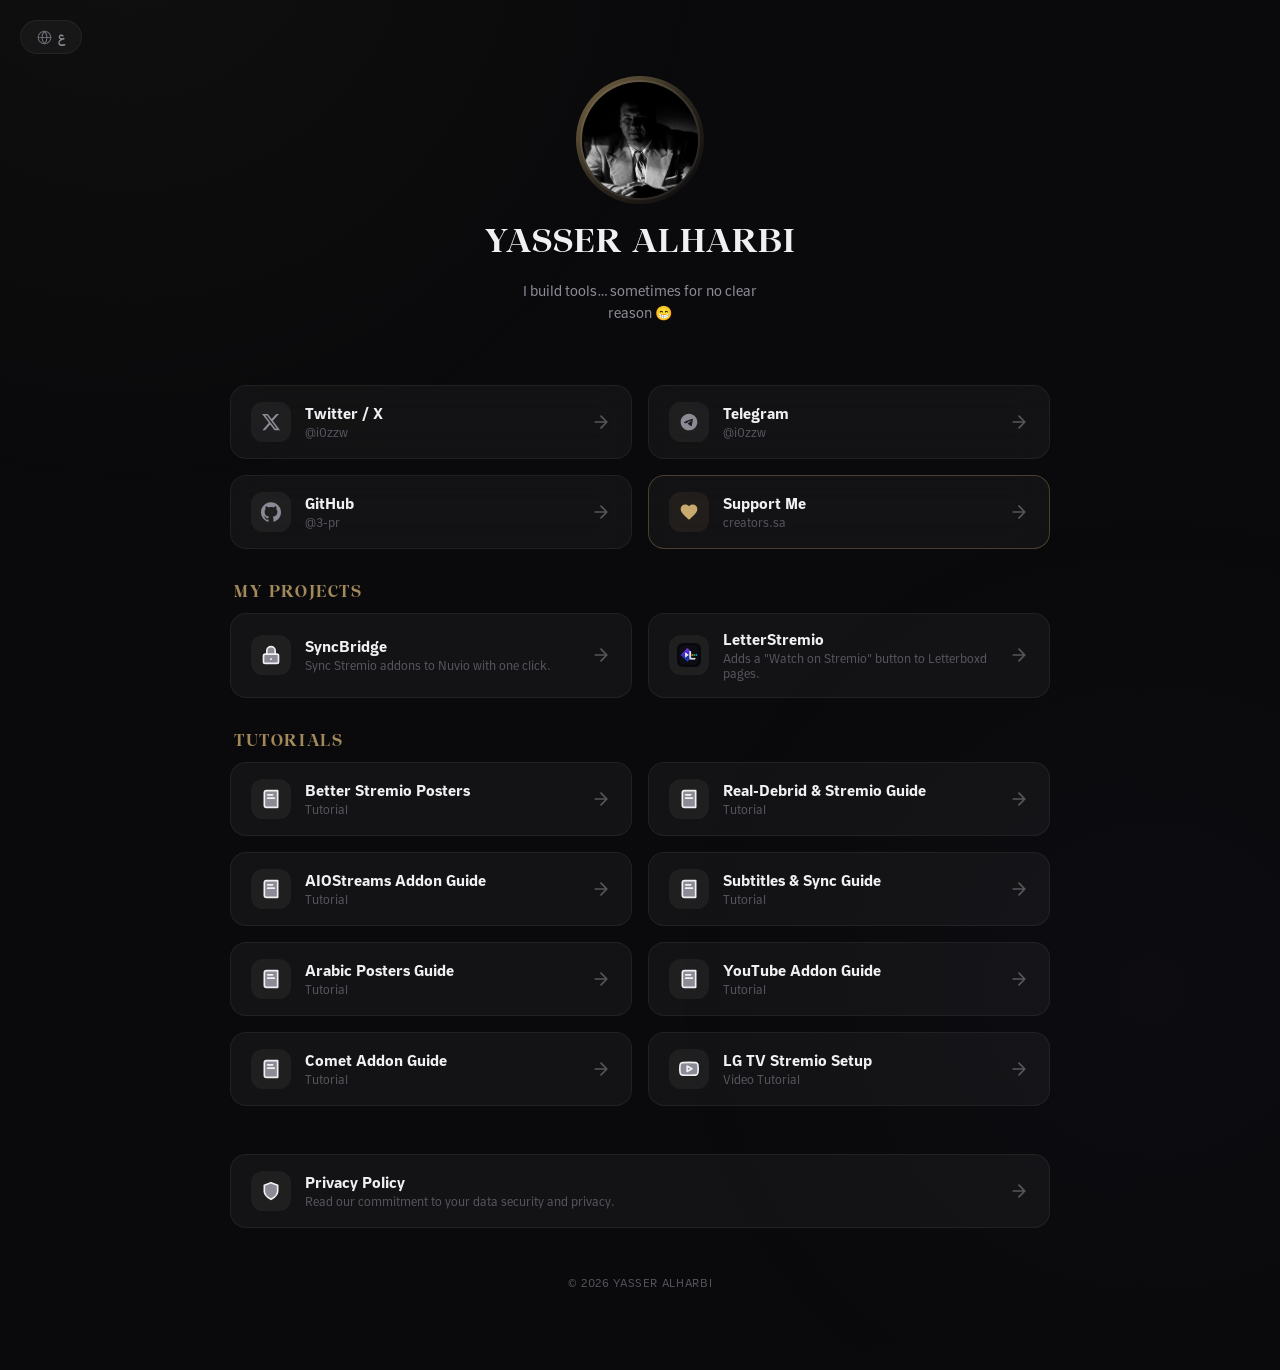
==== commit 45e9b9ca: "Update bio: add fun personal description" ====
--- a/index.html
+++ b/index.html
@@ -11,7 +11,7 @@
   <meta property="og:image" content="img/profile.jpg">
   <meta property="og:type" content="website">
   <meta name="theme-color" content="#0a0a0c">
-  <link rel="stylesheet" href="style.css?v=1.3">
+  <link rel="stylesheet" href="style.css?v=1.4">
   <link rel="icon" href="img/profile.jpg">
 </head>
 
@@ -36,7 +36,7 @@
         <img src="img/profile.jpg" alt="Yasser Alharbi" class="profile-image">
       </div>
       <h1 class="profile-name" data-i18n="name">ياسر الحربي</h1>
-      <p class="profile-bio" data-i18n="bio">شغوف بالبرمجة، أصنع أدوات تسهل حياتك الرقمية.</p>
+      <p class="profile-bio" data-i18n="bio">أبني أدوات… أحيانًا بدون سبب واضح 😁</p>
     </div>
 
     <!-- Links -->
@@ -341,7 +341,7 @@
 
   </div>
 
-  <script src="script.js?v=1.3"></script>
+  <script src="script.js?v=1.4"></script>
 </body>
 
 </html>
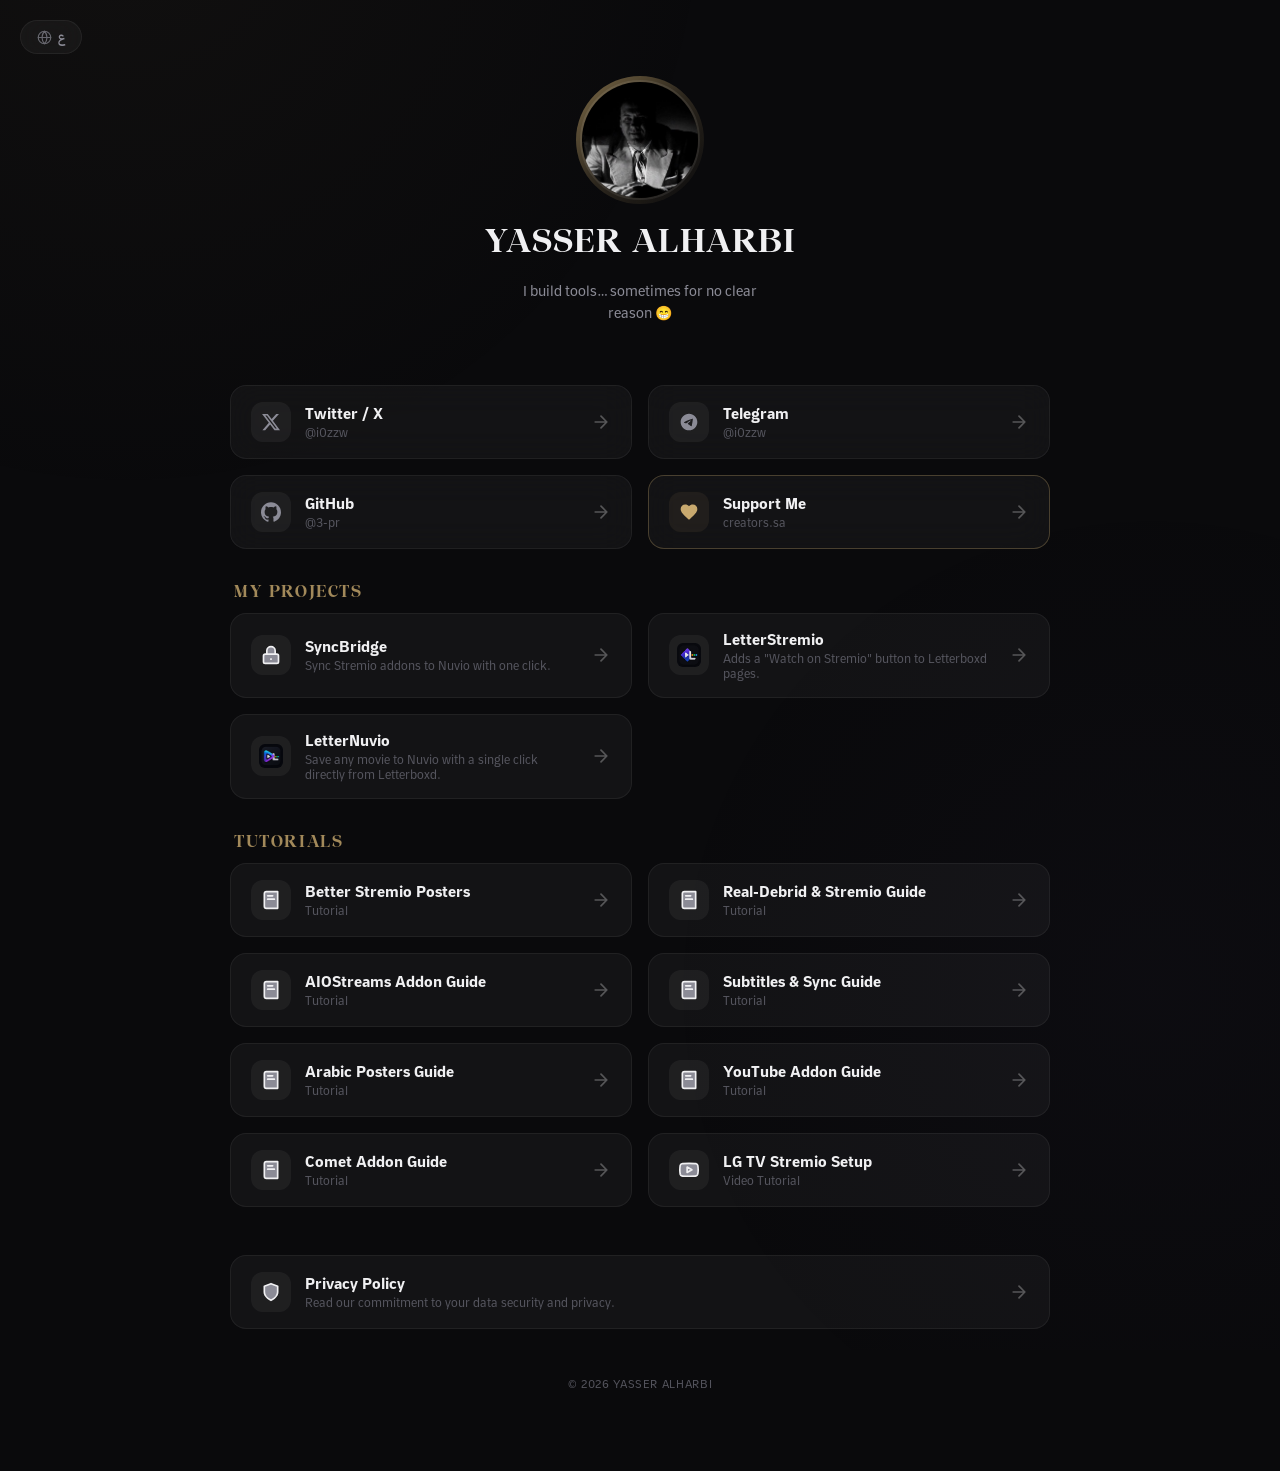
==== commit 53e5c511: "Add LetterNuvio project and logo" ====
--- a/index.html
+++ b/index.html
@@ -153,6 +153,22 @@
             <path d="M5 12h14M12 5l7 7-7 7" />
           </svg>
         </a>
+
+        <!-- LetterNuvio -->
+        <a href="https://chromewebstore.google.com/detail/letternuvio/clhlblnnfkbidelmogbgojbjkffmmola"
+          target="_blank" rel="noopener noreferrer" class="link-card">
+          <div class="link-card-icon">
+            <img src="logos/letternuvio.png" alt="LetterNuvio" style="width: 24px; height: 24px; border-radius: 6px;">
+          </div>
+          <div class="link-card-content">
+            <span class="link-card-title" data-i18n="letternuvio_title">LetterNuvio</span>
+            <span class="link-card-subtitle" data-i18n="letternuvio_desc">Save any movie to Nuvio with a single click directly from Letterboxd.</span>
+          </div>
+          <svg class="link-card-arrow" viewBox="0 0 24 24" fill="none" stroke="currentColor" stroke-width="2"
+            stroke-linecap="round" stroke-linejoin="round">
+            <path d="M5 12h14M12 5l7 7-7 7" />
+          </svg>
+        </a>
       </div>
     </div>
 
